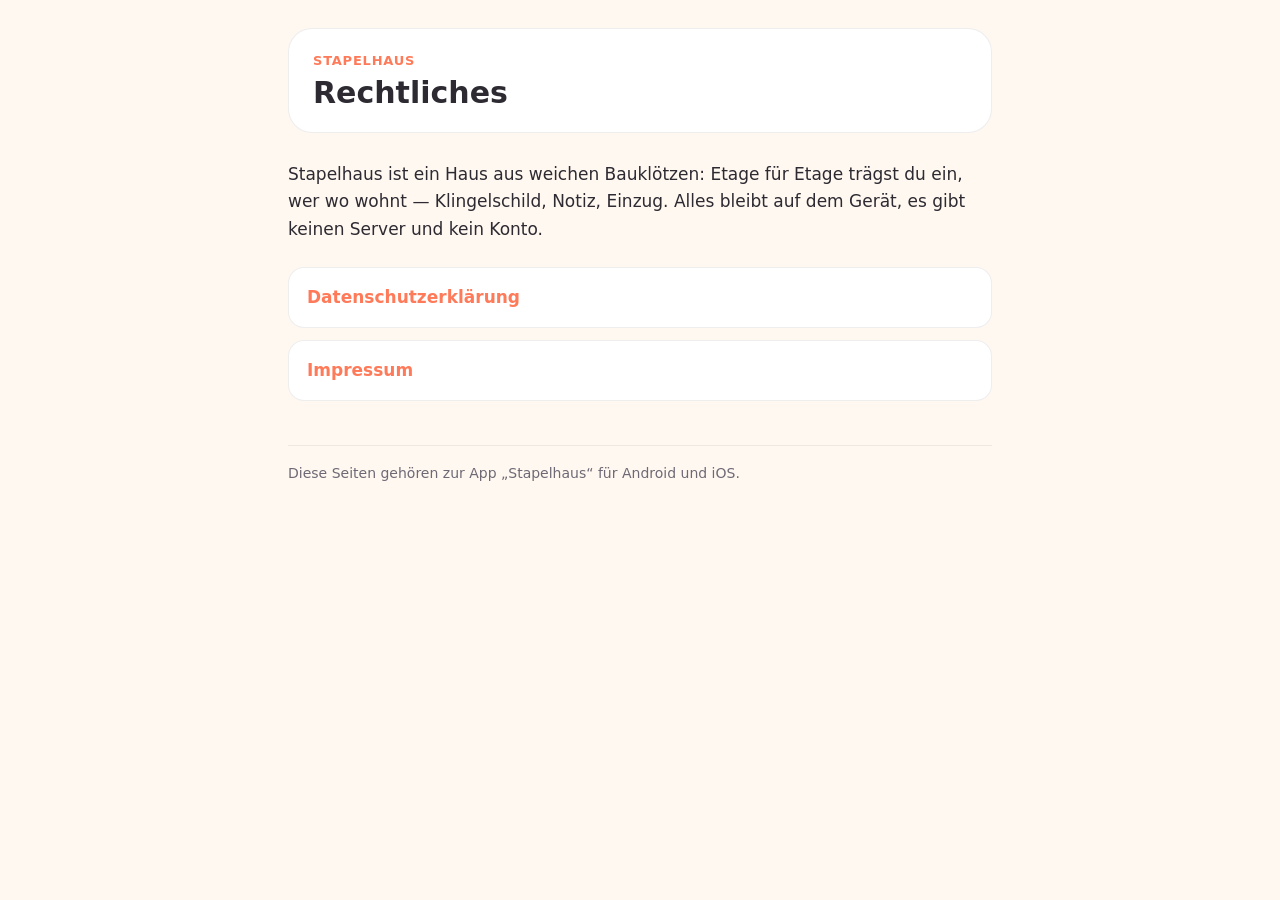
==== index.html @ 2d6c2b24 "Die Rechtstexte von Stapelhaus, veroeffentlichungsfertig Datenschutzerklaerung und Impressum als sta" ====
<!DOCTYPE html>
<html lang="de">
<head>
<meta charset="utf-8">
<meta name="viewport" content="width=device-width, initial-scale=1">
<!-- Nicht in Suchergebnisse: Die Seiten muessen erreichbar sein, aber die
     Anschrift muss nicht ueber Suchmaschinen auffindbar sein. Bewusst
     „noindex" statt einer Sperre in robots.txt — eine Sperre wuerde nur das
     Lesen verhindern, das Indexieren ueber fremde Verweise aber nicht. -->
<meta name="robots" content="noindex, nofollow">
<title>Stapelhaus — Rechtliches</title>
<link rel="icon" type="image/png" sizes="32x32" href="favicon-32.png">
<link rel="apple-touch-icon" sizes="180x180" href="favicon-180.png">
<link rel="stylesheet" href="stil.css">
</head>
<body>
<main>
<header>
  <div class="rubrik">Stapelhaus</div>
  <h1>Rechtliches</h1>
</header>
<p>Stapelhaus ist ein Haus aus weichen Bauklötzen: Etage für Etage trägst du ein,
wer wo wohnt — Klingelschild, Notiz, Einzug. Alles bleibt auf dem Gerät, es gibt
keinen Server und kein Konto.</p>
<ul class="stapel">
<li><a href="datenschutz.html">Datenschutzerklärung</a></li>
<li><a href="impressum.html">Impressum</a></li>
</ul>
<footer>Diese Seiten gehören zur App „Stapelhaus“ für Android und iOS.</footer>
</main>
</body>
</html>
---- stil.css ----
/* Weiche Bauklötze, passend zum Ton der App — Material 3 in Pastell.
   Keine externen Schriften und keine Skripte: Die Seite lädt NICHTS nach.
   Genau das sichert Abschnitt 12 der Datenschutzerklärung zu, und eine
   Schrift von fremdem Server wäre ausgerechnet auf dieser Seite der falsche
   Anfang — der Besuch stünde dann in einem zweiten Protokoll.

   Die Werte stammen aus apps/stapelhaus/lib/core/theme/ (app_theme.dart für
   die Farben, tokens.dart für die Radien). Wer sie dort ändert, ändert sie
   hier mit; verbunden sind die beiden nur durch diesen Satz. */
:root {
  --grund: #fff8f0;      /* surface */
  --karte: #ffffff;      /* surfaceContainer */
  --tinte: #2d2a32;      /* onSurface */
  --tinte-leise: #6e6975;/* onSurfaceVariant */
  --korallen: #ff7a59;   /* primary */
  --himmel: #6ec1e4;     /* sky */
  --himmel-hauch: #ddf1f9;
  --minze-hauch: #e3f5ec;
  --butter-hauch: #fff1cf;
  --erde: #e9dccb;
  --kante: rgba(45, 42, 50, 0.08); /* outlineVariant */

  --rund-klein: 8px;
  --rund-mittel: 16px;
  --rund-gross: 24px;
}

* { box-sizing: border-box; }

body {
  margin: 0;
  padding: 28px 20px 64px;
  background: var(--grund);
  color: var(--tinte);
  /* Nunito steht vorn: Wer sie auf dem Gerät hat, sieht das Schriftbild der
     App. Alle anderen bekommen eine verwandte runde Schrift — nachgeladen
     wird keine. */
  font-family: Nunito, "Nunito Sans", "Trebuchet MS", "Segoe UI", system-ui,
    -apple-system, sans-serif;
  font-size: 17px;
  line-height: 1.6;
}

main { max-width: 44rem; margin: 0 auto; }

/* Der Kopf ist eine Karte, wie alles Eigenständige in der App: eigener Grund,
   runde Ecken, keine Schatten (die Ausstattung setzt elevation überall auf 0). */
header {
  background: var(--karte);
  border: 1px solid var(--kante);
  border-radius: var(--rund-gross);
  padding: 22px 24px;
  margin-bottom: 28px;
}

.rubrik {
  font-size: 13px;
  font-weight: 700;
  letter-spacing: 0.06em;
  text-transform: uppercase;
  color: var(--korallen);
}

h1 {
  font-size: 30px;
  line-height: 1.15;
  font-weight: 800;
  margin: 4px 0 0;
}

h2 {
  font-size: 21px;
  font-weight: 800;
  margin: 36px 0 10px;
}

/* Dritte Ebene für den Unterabschnitt zu App Tracking Transparency. Ohne
   eigene Regel nähme der Browser seine Vorgabe — größer als der Fließtext,
   aber mit fremden Abständen. */
h3 {
  font-size: 17px;
  font-weight: 800;
  margin: 26px 0 8px;
}

a { color: var(--korallen); }
a:hover { text-decoration-thickness: 2px; }

strong { font-weight: 800; }

ul { padding-left: 1.3em; }
li { margin: 6px 0; }

/* Die Anschrift: eine Karte in Erdton — dieselbe Rolle wie der Sockel des
   Hauses in der App. `pre-line` hält die Zeilen der Markdown-Quelle. */
address {
  font-style: normal;
  background: var(--himmel-hauch);
  border: 1px solid var(--kante);
  border-radius: var(--rund-mittel);
  padding: 16px 18px;
  white-space: pre-line;
  font-size: 16px;
}

.stand {
  font-size: 14px;
  font-weight: 700;
  color: var(--tinte-leise);
  margin: 10px 0 0;
}

/* Der hervorgehobene Kernsatz — in der App wäre es eine getönte Karte. */
.merksatz {
  background: var(--butter-hauch);
  border: 1px solid var(--kante);
  border-radius: var(--rund-mittel);
  padding: 14px 18px;
  margin: 18px 0;
}

/* Technische Bezeichner im Fließtext (etwa allowBackup="false"). */
code {
  font-family: ui-monospace, "Cascadia Mono", Consolas, monospace;
  font-size: 0.9em;
  background: var(--minze-hauch);
  border-radius: var(--rund-klein);
  padding: 1px 5px;
}

footer {
  margin-top: 44px;
  padding-top: 16px;
  border-top: 1px solid var(--kante);
  font-size: 14px;
  color: var(--tinte-leise);
}

nav a {
  display: inline-block;
  margin: 0 18px 8px 0;
  font-weight: 700;
}

/* Die Übersicht: drei Klötze übereinander, wie der Stapel in der App. */
.stapel { list-style: none; padding: 0; margin: 24px 0 0; }

.stapel li { margin: 0 0 12px; }

.stapel a {
  display: block;
  background: var(--karte);
  border: 1px solid var(--kante);
  border-radius: var(--rund-mittel);
  padding: 16px 18px;
  font-weight: 800;
  text-decoration: none;
}

.stapel a:hover { background: var(--himmel-hauch); }

/* **Dunkelmodus gehört zu Stapelhaus**, anders als zu Bürofauna: Die App
   bringt ihn mit, also bringt ihn die Seite mit. Die Werte sind die der
   dunklen Ausstattung. */
@media (prefers-color-scheme: dark) {
  :root {
    --grund: #1f1d24;
    --karte: #2a2731;
    --tinte: #f2efea;
    --tinte-leise: #a9a4b0;
    --korallen: #ff7a59;
    --himmel: #589ab6;
    --himmel-hauch: #2b3e48;
    --minze-hauch: #2b4039;
    --butter-hauch: #453d2a;
    --erde: #3a322a;
    --kante: rgba(242, 239, 234, 0.08);
  }
}
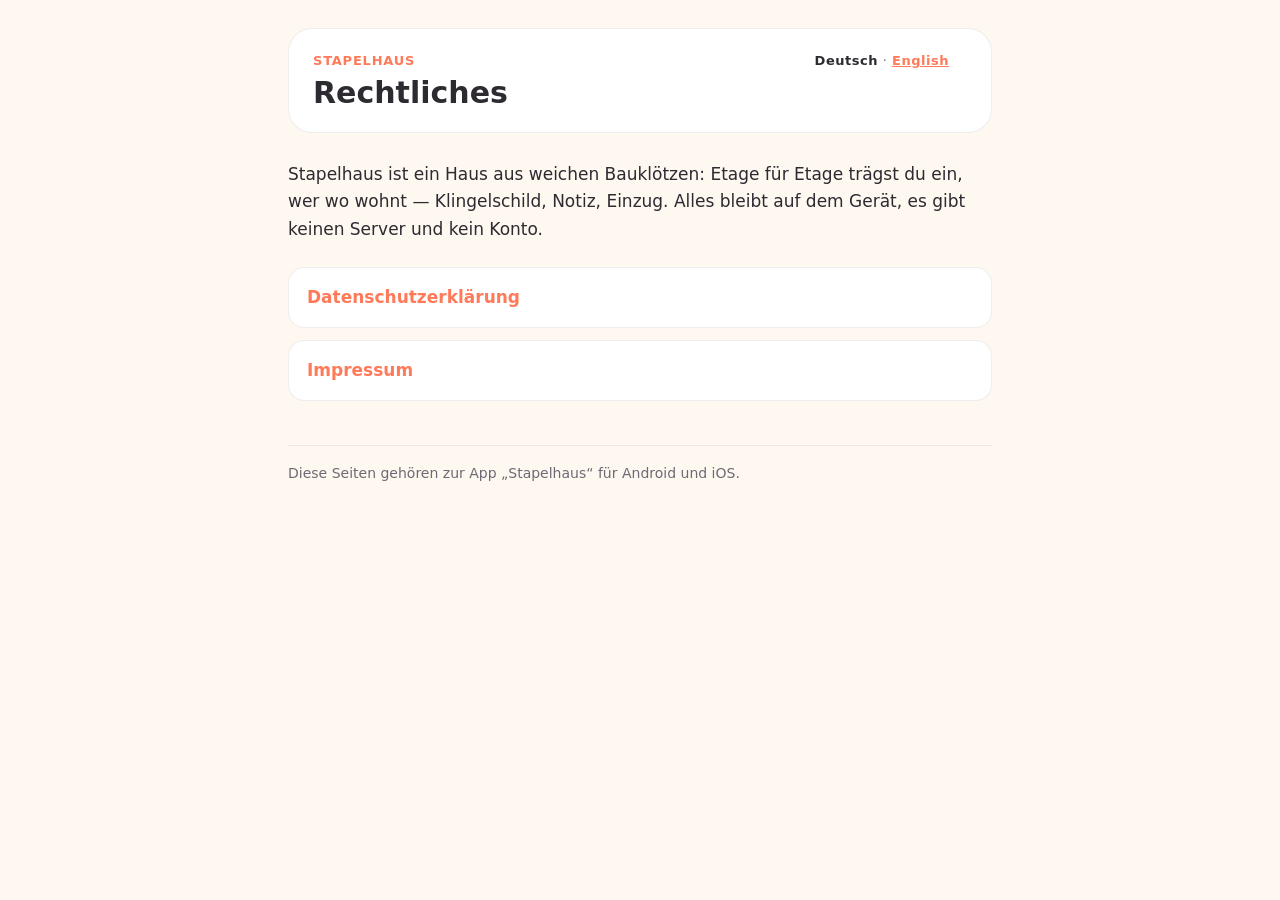
==== commit 374b2fa7: "feat: Setz auf jede Seite einen Sprachumschalter Oben rechts im Kopf jeder Seite steht „Deutsch · En" ====
--- a/index.html
+++ b/index.html
@@ -16,6 +16,7 @@
 <body>
 <main>
 <header>
+  <nav class="sprachen" aria-label="Sprache"><span aria-current="true">Deutsch</span> · <a href="en/" hreflang="en" lang="en">English</a></nav>
   <div class="rubrik">Stapelhaus</div>
   <h1>Rechtliches</h1>
 </header>
@@ -23,8 +24,8 @@
 wer wo wohnt — Klingelschild, Notiz, Einzug. Alles bleibt auf dem Gerät, es gibt
 keinen Server und kein Konto.</p>
 <ul class="stapel">
-<li><a href="datenschutz.html">Datenschutzerklärung</a></li>
-<li><a href="impressum.html">Impressum</a></li>
+<li><a href="de/datenschutz.html">Datenschutzerklärung</a></li>
+<li><a href="de/impressum.html">Impressum</a></li>
 </ul>
 <footer>Diese Seiten gehören zur App „Stapelhaus“ für Android und iOS.</footer>
 </main>
--- a/stil.css
+++ b/stil.css
@@ -39,6 +39,18 @@
     -apple-system, sans-serif;
   font-size: 17px;
   line-height: 1.6;
+  /* **Lange Adressen brechen um, statt die Seite breit zu machen**
+     (Nutzer-Befund am Telefon, 2026-09-22): Rechts stand eine Handbreit
+     leerer Grund. Das war keine Lücke, sondern ein Überlauf — die längste
+     Adresse hier ist 88 Zeichen lang und damit auf einem 360 dp breiten Bild
+     gut doppelt so breit wie der Satzspiegel. Wo ein Wort breiter ist als die
+     Zeile, scrollt die Seite waagerecht; der Grund des Körpers endet trotzdem
+     am Bildrand, und rechts daneben bleibt es leer.
+
+     `break-word` statt `anywhere`: Es bricht nur, was allein nicht in eine
+     Zeile passt — gewöhnliche Wörter bleiben unangetastet. Die Eigenschaft
+     vererbt sich, eine Zeile am Körper genügt also. */
+  overflow-wrap: break-word;
 }
 
 main { max-width: 44rem; margin: 0 auto; }
@@ -83,7 +95,19 @@
   margin: 26px 0 8px;
 }
 
-a { color: var(--korallen); }
+/* **Verweise brechen IMMER**, und zwar an jeder Stelle (Nutzer-Befund am
+   Telefon, 2026-09-22 — es war die Samsung-Adresse). `break-word` am Körper
+   bricht ein Wort erst, wenn es allein nicht in eine Zeile passt, und lässt
+   dem Browser dabei Spielraum; `anywhere` nimmt ihn. Die Adressen hier sind
+   der einzige Text ohne Leerzeichen, also ist das die passende Stelle:
+   Fliesstext bleibt unangetastet.
+
+   Hier stehen sie MIT „https://" und sind damit noch länger als bei
+   Bürofauna — derselbe Fehler, nur grösser. */
+a {
+  color: var(--korallen);
+  overflow-wrap: anywhere;
+}
 a:hover { text-decoration-thickness: 2px; }
 
 strong { font-weight: 800; }
@@ -177,3 +201,13 @@
     --kante: rgba(242, 239, 234, 0.08);
   }
 }
+
+/* Sprachumschalter oben rechts im Kopf jeder Seite (2026-09-26). Die
+   aktuelle Sprache ist kein Link, sondern hervorgehoben. */
+.sprachen {
+  float: right;
+  font-size: 13px;
+  letter-spacing: 0.04em;
+  color: var(--tinte-leise);
+}
+.sprachen [aria-current] { color: var(--tinte); font-weight: 700; }
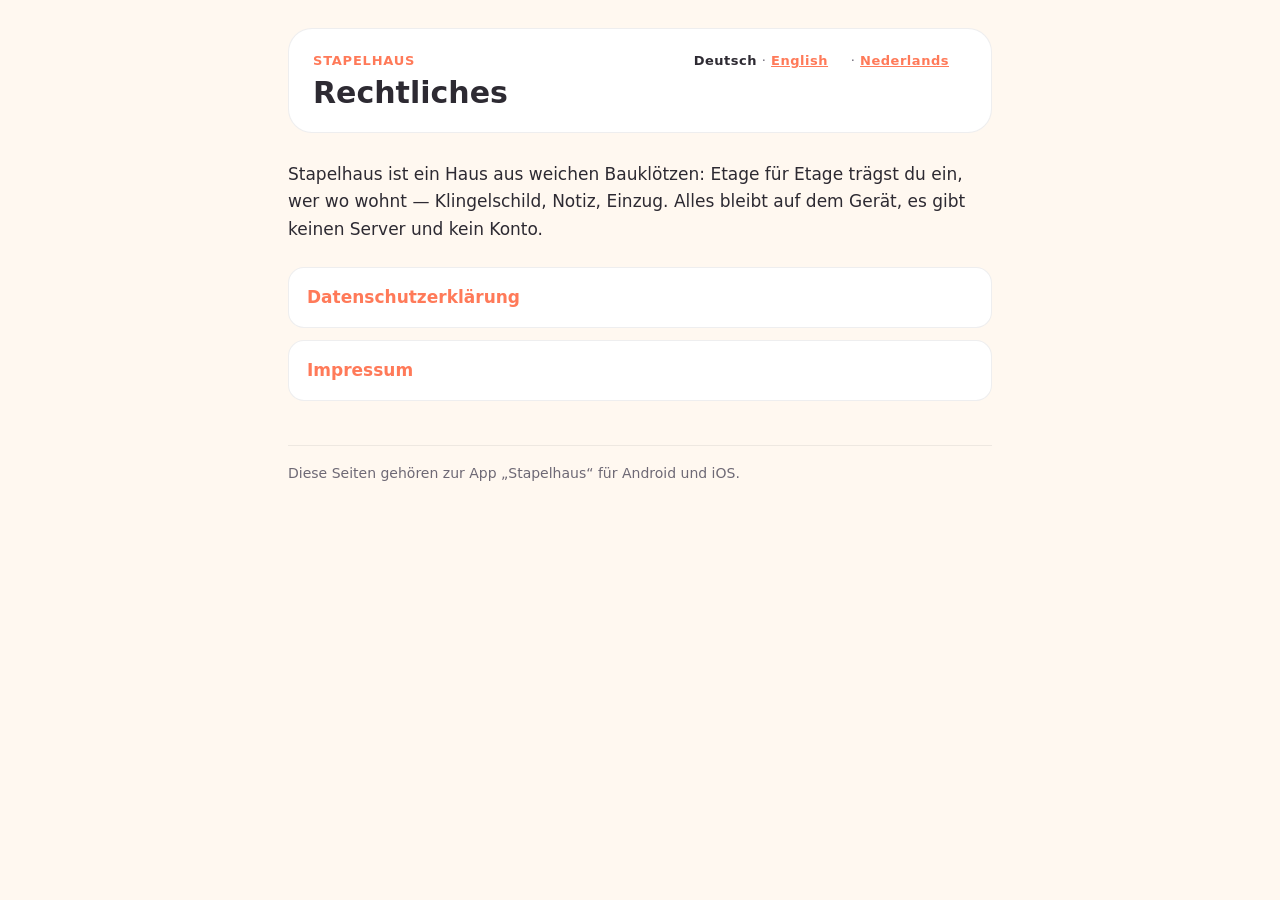
==== commit 4a2dd4b0: "Ergänze die niederländischen Seiten Datenschutzerklärung, Colofon und Übersicht auf Niederländisch u" ====
--- a/index.html
+++ b/index.html
@@ -16,7 +16,7 @@
 <body>
 <main>
 <header>
-  <nav class="sprachen" aria-label="Sprache"><span aria-current="true">Deutsch</span> · <a href="en/" hreflang="en" lang="en">English</a></nav>
+  <nav class="sprachen" aria-label="Sprache"><span aria-current="true">Deutsch</span> · <a href="en/" hreflang="en" lang="en">English</a> · <a href="nl/" hreflang="nl" lang="nl">Nederlands</a></nav>
   <div class="rubrik">Stapelhaus</div>
   <h1>Rechtliches</h1>
 </header>
